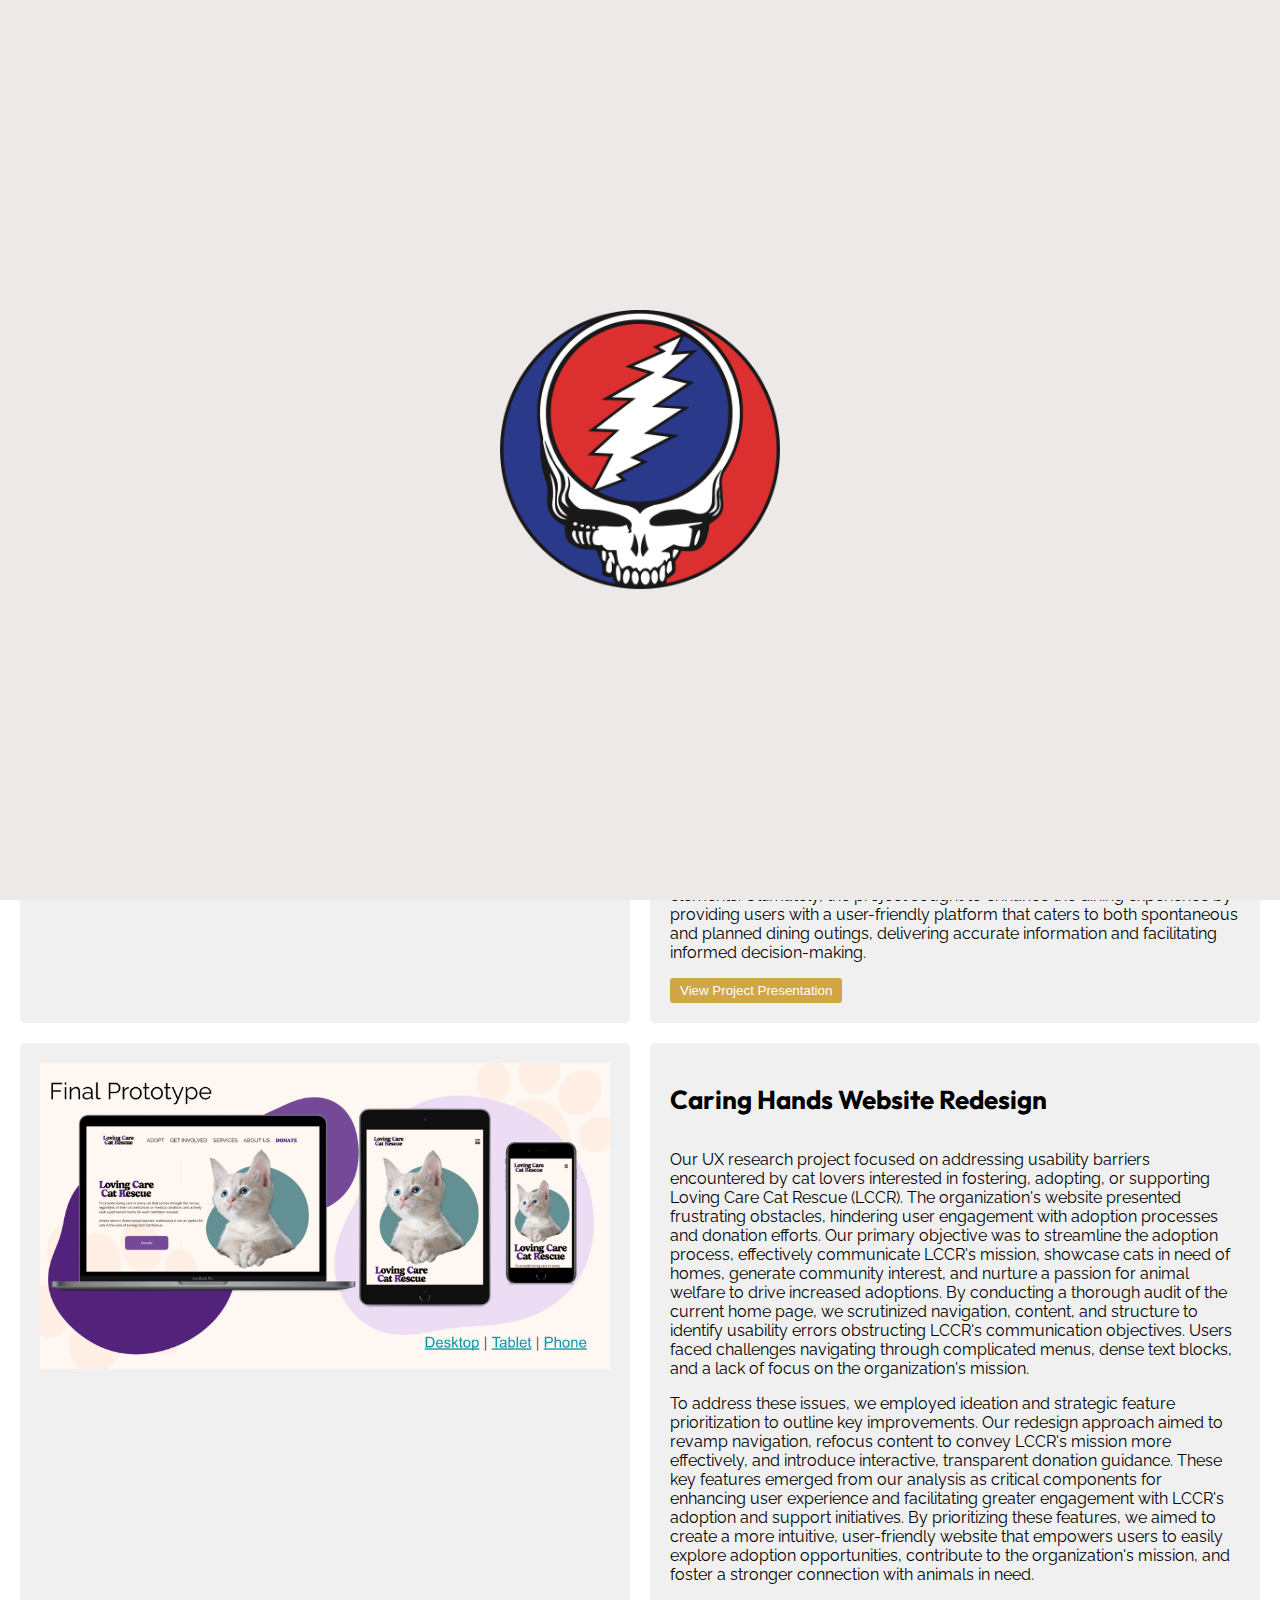
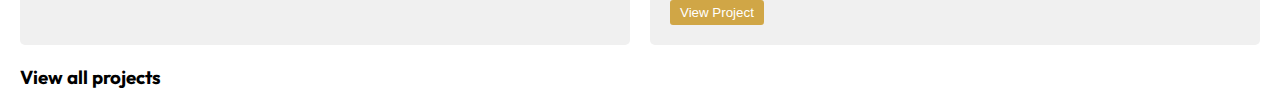
==== index.html @ 75f95a11 "push folder changes" ====
<!DOCTYPE html>
<html lang="en">
 <head>
    <meta charset="UTF-8">
    <meta name="viewport" content="width=device-width, initial-scale=1.0">
    <link href="css/style.css" rel="stylesheet" type="text/css">
    <link rel="preconnect" href="https://fonts.googleapis.com">
    <link rel="preconnect" href="https://fonts.gstatic.com" crossorigin>
    <link href="https://fonts.googleapis.com/css2?family=Outfit:wght@100..900&display=swap" rel="stylesheet">
    <link href="https://fonts.googleapis.com/css2?family=Outfit:wght@100..900&family=Raleway:ital,wght@0,100..900;1,100..900&display=swap" rel="stylesheet">
    <title>Matt Hallman (Freelance UX Researcher)</title>

 </head>
 <body>
    <header>
        <h1>Matt Hallman</h1>
        <h3>Freelance UX Researcher</h3>
        <nav>
            <ul>
                <li><a href="./index.html">Home</a></li>
                <li><a href="./myskills.html">My UX Skills</a></li>
                <li><a href="./mywork.html">My Work</a></li>
                <li><a href="https://www.linkedin.com/in/matthallman/">Contact Me</a></li>
            </ul>
        </nav>
    </header>

    <section class="mySkills">
        <h2>My UX Skills</h2>
        <div class="flexContainer">
            <div>
                <img src="images/ux-design.png" alt="Skill Icon 1">
                <h3>Design Tools</h3>
                <p>Figma | InVision | Photoshop | Tableau | Miro |</p>
                   <p> Pen + Paper | GitHub | VS Code | HTML | CSS |
                   Java Script | JSQuery </p>
            </div>
            <div>
                <img src="images/ux-design.png"" alt="Skill Icon 2">
                <h3>Research Skills</h3>
                <p>User Interviews | User Testing |
                    Persona Development </p>
                   <p>Brainstorming | Storyboarding |
                    Hueristic Evaluation</p>
            </div>
            <div>
                <img src="images/ux-design.png"" alt="Skill Icon 3">
                <h3>Experience</h3>
                <p>University of Minnesota UX/UI Bootcamp Certification </p>
                <p>University of Minnesota Data Analytics & Visualization Bootcamp Certification </p>
                 
            </div>
        </div>
    </section>

    <section class="myWork">
        <h4>My Work</h4>
        <div class="workGrid">
            <div>
                <img src="images/lastTable.png" alt="Project 1">
            </div>
            <div>
                <h4>Last Table App Project</h4>
                <p>The project aimed to develop a user-centric app tailored for individuals seeking last-minute dining options, 
                    facilitating the discovery of popular local restaurants and the seamless booking of reservations on short notice. 
                    Through a combination of qualitative and quantitative research methods, including user interviews, online surveys, 
                    and competitor analysis, we delved into user behaviors and preferences surrounding restaurant selection and 
                    reservation processes. Insights revealed a strong preference for convenience, varied reservation practices, 
                    and reliance on digital tools for restaurant discovery.</p> <p>Design implications emphasized the need for a seamless 
                    reservation process, real-time availability updates, and integration of social proof elements. Ultimately, the 
                    project sought to enhance the dining experience by providing users with a user-friendly platform that caters to both 
                    spontaneous and planned dining outings, delivering accurate information and facilitating informed decision-making.</p>
                <button>View Project Presentation</button>
            </div>
            <div>
                <img src="images/caringHands.png" alt="Project 2">
            </div>
            <div>
                <h4>Caring Hands Website Redesign</h4>
                <p>Our UX research project focused on addressing usability barriers encountered by cat lovers interested in fostering, 
                    adopting, or supporting Loving Care Cat Rescue (LCCR). The organization's website presented frustrating obstacles, 
                    hindering user engagement with adoption processes and donation efforts. Our primary objective was to streamline the 
                    adoption process, effectively communicate LCCR's mission, showcase cats in need of homes, generate community interest, 
                    and nurture a passion for animal welfare to drive increased adoptions. By conducting a thorough audit of the current 
                    home page, we scrutinized navigation, content, and structure to identify usability errors obstructing LCCR's 
                    communication objectives. Users faced challenges navigating through complicated menus, dense text blocks, and a 
                    lack of focus on the organization's mission.</p>

                    <p> To address these issues, we employed ideation and strategic feature prioritization to outline key improvements. 
                    Our redesign approach aimed to revamp navigation, refocus content to convey LCCR's mission more effectively, 
                    and introduce interactive, transparent donation guidance. These key features emerged from our analysis as critical 
                    components for enhancing user experience and facilitating greater engagement with LCCR's adoption and support initiatives. 
                    By prioritizing these features, we aimed to create a more intuitive, user-friendly website that empowers users to easily 
                    explore adoption opportunities, contribute to the organization's mission, and foster a stronger connection with animals 
                    in need.</p>
                <button>View Project</button>
            </div>
        </div>
        <h3>View all projects</h3>
    </section>

    <footer>
        <a href="https://www.linkedin.com/in/matthallman/">LinkedIn</a>
        <a href="https://www.instagram.com/">Instagram</a>
    
    </footer>


    <div class="preloader">
    <img src="images/syf2.png">
    </div>

    <script src="https://ajax.googleapis.com/ajax/libs/jquery/3.4.1/jquery.min.js"></script>
    <script src="js/index.js"></script>
    <script src="https://code.jquery.com/jquery-3.6.0.min.js"></script>

 </body>    
</html>
---- css/style.css ----
/* CSS styles here */
body {
    font-family: Arial, sans-serif;
    margin: 0;
    padding: 0;
    box-sizing: border-box;
}

.mySkills {
    margin: 20px;
}

.flexContainer {
    display: flex;
    justify-content: space-between;
    align-items: center;
}

.flexContainer div {
    width: 33%; /* Set width of each skill box */
    padding: 20px;
    margin: 10px;
    background-color: #f0f0f0;
    border-radius: 5px;
    text-align: center;
}

.flexContainer img {
    width: 50px;
    height: 50px;
    margin-bottom: 10px;
}

.myWork {
    margin: 20px;
}

.workGrid {
    display: grid;
    grid-template-columns: 1fr 1fr; /* Two columns */
    gap: 20px;
}

.workGrid div {
    padding: 20px;
    background-color: #f0f0f0;
    border-radius: 5px;
}

.workGrid img {
    width: 100%;
    height: auto;
}

.workGrid button {
    background-color: #D0A646;
    color: white;
    border: none;
    padding: 5px 10px;
    border-radius: 3px;
    cursor: pointer;
}

h1 {
    font-size: 32px;
    margin: 0;
    font-family: "Outfit", sans-serif, arial;
}


h3 {
    margin-top: 20px;
    font-family: "Outfit", sans-serif, arial;
}
h4 {
    margin-top: 20px;
    font-size: 26px;
    font-family: "Outfit", sans-serif, arial;
}

footer {
    background-color: #437C90;
    color: #D0A646;
    padding: 20px;
    text-align: center;
    position: fixed;
    bottom: 0;
    width: 100%;
}

header {
    background-color: #437C90;
    color: #D0A646;
    text-align: center;
    padding: 20px;
    display: flex;
    justify-content: space-between;
    align-items: center;
}

footer a {
    color: #fff;
    text-decoration: none;
    margin: 0 10px;
}

h1{
    font-family: "Outfit", sans-serif;
    font-optical-sizing: auto;
    font-weight: weight;
    font-style: normal;
  }

  p {
    font-family: "Raleway", sans-serif;
    font-optical-sizing: auto;
    /* font-weight: 400pt; */
    font-style: normal;
  }

  .button {
    color:#D0A646;
    
  }

  nav ul {
    list-style-type: none;
    padding: 0;
}

nav ul li {
    display: inline;
    margin-right: 20px;
}

nav ul li a {
    font-family: "Raleway", sans-serif;
    text-decoration: none;
    color: #D0A646;
}

nav ul li a:hover {
    text-decoration: underline;
}

 .preloader {
    position: fixed;
    width: 100%;
    height: 100vh;
    z-index: 100000;
    background-color: rgb(238, 233, 233);
    top: 0;
    display: flex;
    align-items: center;
  }
   .preloader img {
    animation: spin 3s ease;
    transition: all;
    width: 280px;
    margin: 0 auto;
  }

  .workGrid button:hover {
    background-color: #0056b3; /* Change button color on hover */
}

@media only screen and (max-width: 600px) {
    /* Mobile media query styles */
    .flexContainer {
        flex-direction: column; /* Change flex direction to column */
    }

    .flexContainer div {
        width: 100%; /* Make flex children take up 100% width */
    }

    .workGrid {
        grid-template-areas:
            "image1"
            "content1"
            "image2"
            "content2";
        grid-template-columns: 1fr; /* Display only one column */
        grid-template-rows: auto auto auto auto; /* Set rows for mobile views */
    }
}
@keyframes spin {
    0% {
      transform: rotate(0deg);
    }
    50% {
      transform: rotate(360deg);
    }
    100% {
      transform: rotate(720deg);
    }
  }
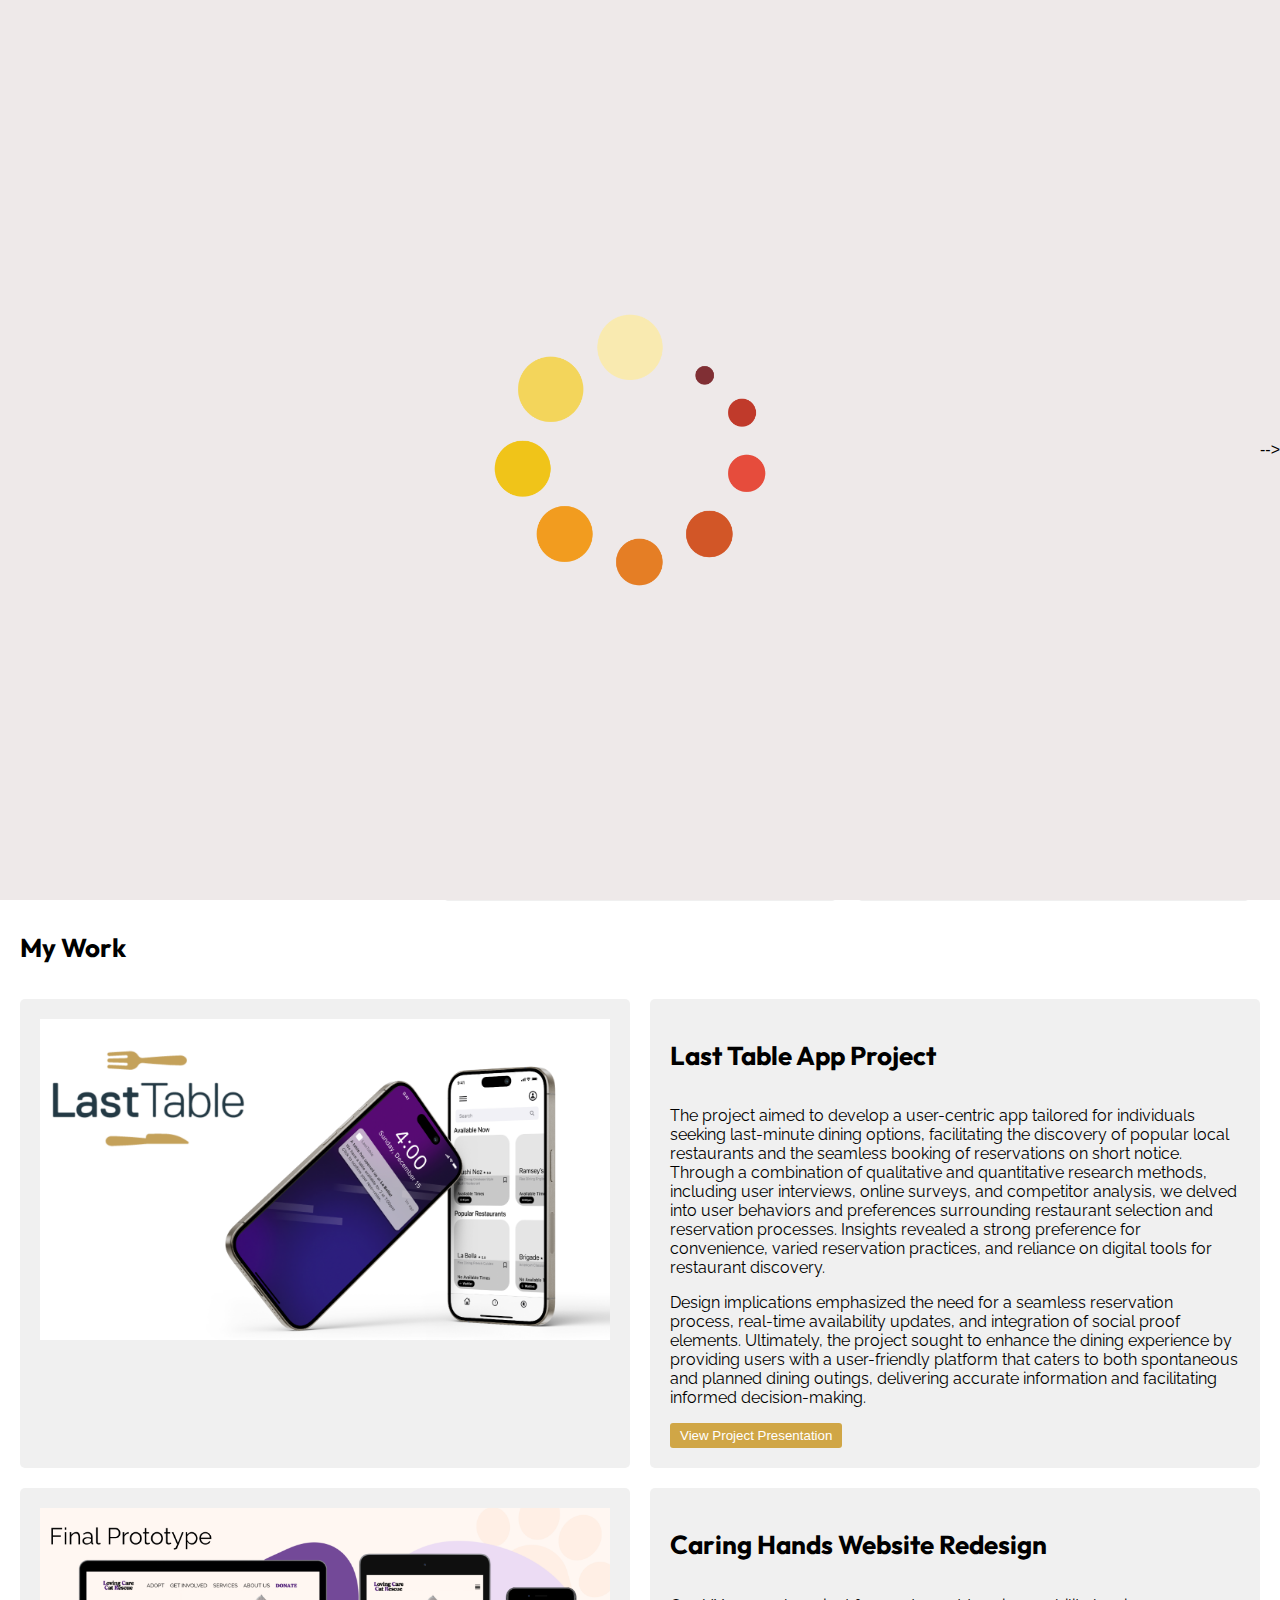
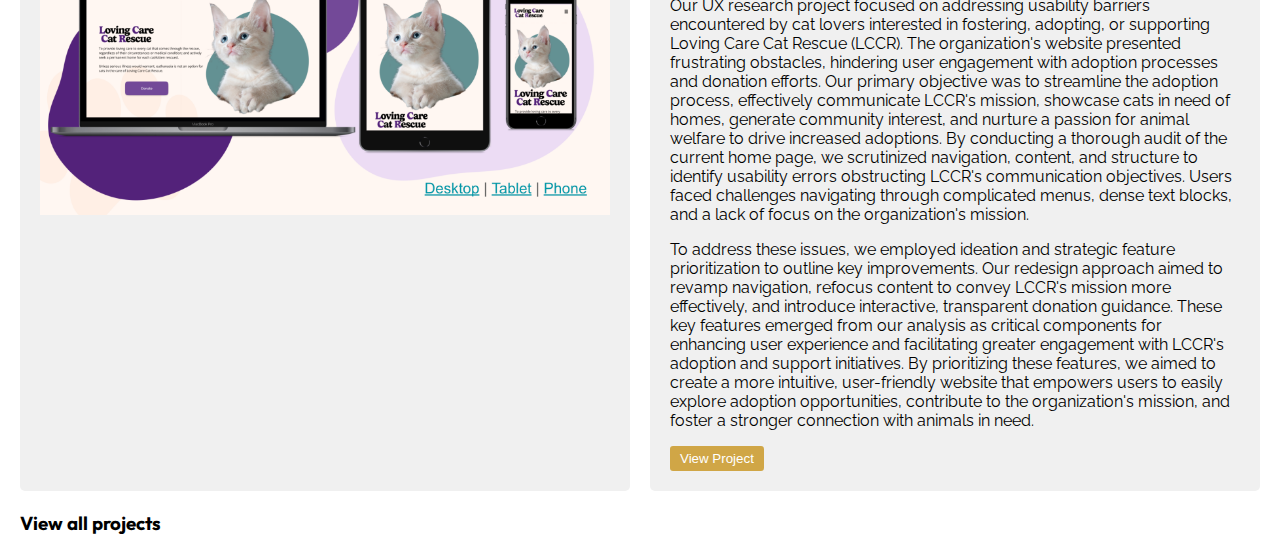
==== commit a22e25c0: "push changes" ====
--- a/index.html
+++ b/index.html
@@ -1,17 +1,21 @@
 <!DOCTYPE html>
 <html lang="en">
- <head>
+
+<head>
     <meta charset="UTF-8">
     <meta name="viewport" content="width=device-width, initial-scale=1.0">
     <link href="css/style.css" rel="stylesheet" type="text/css">
     <link rel="preconnect" href="https://fonts.googleapis.com">
     <link rel="preconnect" href="https://fonts.gstatic.com" crossorigin>
     <link href="https://fonts.googleapis.com/css2?family=Outfit:wght@100..900&display=swap" rel="stylesheet">
-    <link href="https://fonts.googleapis.com/css2?family=Outfit:wght@100..900&family=Raleway:ital,wght@0,100..900;1,100..900&display=swap" rel="stylesheet">
+    <link
+        href="https://fonts.googleapis.com/css2?family=Outfit:wght@100..900&family=Raleway:ital,wght@0,100..900;1,100..900&display=swap"
+        rel="stylesheet">
     <title>Matt Hallman (Freelance UX Researcher)</title>
 
- </head>
- <body>
+</head>
+
+<body>
     <header>
         <h1>Matt Hallman</h1>
         <h3>Freelance UX Researcher</h3>
@@ -20,35 +24,50 @@
                 <li><a href="./index.html">Home</a></li>
                 <li><a href="./myskills.html">My UX Skills</a></li>
                 <li><a href="./mywork.html">My Work</a></li>
-                <li><a href="https://www.linkedin.com/in/matthallman/">Contact Me</a></li>
+                <li><a href="https://www.linkedin.com/in/matthallman/">Connect with Me</a></li>
             </ul>
+            <!-- <select onchange="window.location.href=this.value;">
+                <option value="#" selected>Select an Option</option>
+                <option value="my-ux-skills.html">My UX Skills</option>
+                <option value="my-work.html">My Work</option>
+                <option value="contact-me.html">Contact Me</option>
+            </select> -->
         </nav>
     </header>
+    <div class="hero-banner">
+        <div class="bio">
+            <img src="profile-picture.jpg" alt="Profile Picture">
+            <!-- Replace 'profile-picture.jpg' with your image file -->
+            <h2>Matt Hallman</h2>
+            <p>Freelance UX Researcher</p>
+            <p>Lorem ipsum dolor sit amet, consectetur adipiscing elit. Nullam in dui mauris.</p>
+        </div>
+    </div>
 
     <section class="mySkills">
         <h2>My UX Skills</h2>
         <div class="flexContainer">
             <div>
-                <img src="images/ux-design.png" alt="Skill Icon 1">
+                <img src="images/tools.png" alt="Skill Icon 1">
                 <h3>Design Tools</h3>
                 <p>Figma | InVision | Photoshop | Tableau | Miro |</p>
-                   <p> Pen + Paper | GitHub | VS Code | HTML | CSS |
-                   Java Script | JSQuery </p>
+                <p> Pen + Paper | GitHub | VS Code | HTML | CSS |
+                    Java Script | JSQuery </p>
             </div>
             <div>
-                <img src="images/ux-design.png"" alt="Skill Icon 2">
+                <img src="images/research.png" alt="Skill Icon 2">
                 <h3>Research Skills</h3>
                 <p>User Interviews | User Testing |
                     Persona Development </p>
-                   <p>Brainstorming | Storyboarding |
+                <p>Brainstorming | Storyboarding |
                     Hueristic Evaluation</p>
             </div>
             <div>
-                <img src="images/ux-design.png"" alt="Skill Icon 3">
+                <img src="images/mywork.png" alt="Skill Icon 3">
                 <h3>Experience</h3>
                 <p>University of Minnesota UX/UI Bootcamp Certification </p>
-                <p>University of Minnesota Data Analytics & Visualization Bootcamp Certification </p>
-                 
+                <p>University of Minnesota Data Analytics & Visualization Certification </p>
+
             </div>
         </div>
     </section>
@@ -61,15 +80,24 @@
             </div>
             <div>
                 <h4>Last Table App Project</h4>
-                <p>The project aimed to develop a user-centric app tailored for individuals seeking last-minute dining options, 
-                    facilitating the discovery of popular local restaurants and the seamless booking of reservations on short notice. 
-                    Through a combination of qualitative and quantitative research methods, including user interviews, online surveys, 
-                    and competitor analysis, we delved into user behaviors and preferences surrounding restaurant selection and 
-                    reservation processes. Insights revealed a strong preference for convenience, varied reservation practices, 
-                    and reliance on digital tools for restaurant discovery.</p> <p>Design implications emphasized the need for a seamless 
-                    reservation process, real-time availability updates, and integration of social proof elements. Ultimately, the 
-                    project sought to enhance the dining experience by providing users with a user-friendly platform that caters to both 
-                    spontaneous and planned dining outings, delivering accurate information and facilitating informed decision-making.</p>
+                <p>The project aimed to develop a user-centric app tailored for individuals seeking last-minute dining
+                    options,
+                    facilitating the discovery of popular local restaurants and the seamless booking of reservations on
+                    short notice.
+                    Through a combination of qualitative and quantitative research methods, including user interviews,
+                    online surveys,
+                    and competitor analysis, we delved into user behaviors and preferences surrounding restaurant
+                    selection and
+                    reservation processes. Insights revealed a strong preference for convenience, varied reservation
+                    practices,
+                    and reliance on digital tools for restaurant discovery.</p>
+                <p>Design implications emphasized the need for a seamless
+                    reservation process, real-time availability updates, and integration of social proof elements.
+                    Ultimately, the
+                    project sought to enhance the dining experience by providing users with a user-friendly platform
+                    that caters to both
+                    spontaneous and planned dining outings, delivering accurate information and facilitating informed
+                    decision-making.</p>
                 <button>View Project Presentation</button>
             </div>
             <div>
@@ -77,21 +105,34 @@
             </div>
             <div>
                 <h4>Caring Hands Website Redesign</h4>
-                <p>Our UX research project focused on addressing usability barriers encountered by cat lovers interested in fostering, 
-                    adopting, or supporting Loving Care Cat Rescue (LCCR). The organization's website presented frustrating obstacles, 
-                    hindering user engagement with adoption processes and donation efforts. Our primary objective was to streamline the 
-                    adoption process, effectively communicate LCCR's mission, showcase cats in need of homes, generate community interest, 
-                    and nurture a passion for animal welfare to drive increased adoptions. By conducting a thorough audit of the current 
-                    home page, we scrutinized navigation, content, and structure to identify usability errors obstructing LCCR's 
-                    communication objectives. Users faced challenges navigating through complicated menus, dense text blocks, and a 
+                <p>Our UX research project focused on addressing usability barriers encountered by cat lovers interested
+                    in fostering,
+                    adopting, or supporting Loving Care Cat Rescue (LCCR). The organization's website presented
+                    frustrating obstacles,
+                    hindering user engagement with adoption processes and donation efforts. Our primary objective was to
+                    streamline the
+                    adoption process, effectively communicate LCCR's mission, showcase cats in need of homes, generate
+                    community interest,
+                    and nurture a passion for animal welfare to drive increased adoptions. By conducting a thorough
+                    audit of the current
+                    home page, we scrutinized navigation, content, and structure to identify usability errors
+                    obstructing LCCR's
+                    communication objectives. Users faced challenges navigating through complicated menus, dense text
+                    blocks, and a
                     lack of focus on the organization's mission.</p>
 
-                    <p> To address these issues, we employed ideation and strategic feature prioritization to outline key improvements. 
-                    Our redesign approach aimed to revamp navigation, refocus content to convey LCCR's mission more effectively, 
-                    and introduce interactive, transparent donation guidance. These key features emerged from our analysis as critical 
-                    components for enhancing user experience and facilitating greater engagement with LCCR's adoption and support initiatives. 
-                    By prioritizing these features, we aimed to create a more intuitive, user-friendly website that empowers users to easily 
-                    explore adoption opportunities, contribute to the organization's mission, and foster a stronger connection with animals 
+                <p> To address these issues, we employed ideation and strategic feature prioritization to outline key
+                    improvements.
+                    Our redesign approach aimed to revamp navigation, refocus content to convey LCCR's mission more
+                    effectively,
+                    and introduce interactive, transparent donation guidance. These key features emerged from our
+                    analysis as critical
+                    components for enhancing user experience and facilitating greater engagement with LCCR's adoption
+                    and support initiatives.
+                    By prioritizing these features, we aimed to create a more intuitive, user-friendly website that
+                    empowers users to easily
+                    explore adoption opportunities, contribute to the organization's mission, and foster a stronger
+                    connection with animals
                     in need.</p>
                 <button>View Project</button>
             </div>
@@ -101,18 +142,23 @@
 
     <footer>
         <a href="https://www.linkedin.com/in/matthallman/">LinkedIn</a>
-        <a href="https://www.instagram.com/">Instagram</a>
-    
+        <a href="https://github.com/matthallman">GitHub</a>
+        <a href="https://www.instagram.com/boofda">Instagram</a>
+        <a href="https://www.flaticon.com/free-icons/ux" title="ux icons">Ux icons created by Flowicon - Flaticon</a>
+
     </footer>
 
 
     <div class="preloader">
-    <img src="images/syf2.png">
-    </div>
+        <!-- <img src="images/syf2.png"> -->
+        <img src="images/loading.png" 
+    <!-- </div> -->
 
-    <script src="https://ajax.googleapis.com/ajax/libs/jquery/3.4.1/jquery.min.js"></script>
-    <script src="js/index.js"></script>
-    <script src="https://code.jquery.com/jquery-3.6.0.min.js"></script>
+        <script src="https://ajax.googleapis.com/ajax/libs/jquery/3.4.1/jquery.min.js"></script>
+        <script src="js/index.js"></script>
+        <script src="https://code.jquery.com/jquery-3.6.0.min.js"></script>
 
- </body>    
+
+</body>
+
 </html>--- a/css/style.css
+++ b/css/style.css
@@ -1,5 +1,29 @@
 
 /* CSS styles here */
+.hero-banner {
+    background-image: url('hero-image.jpg'); /* Replace 'hero-image.jpg' with your image file */
+    background-size: cover;
+    background-position: center;
+    color: #fff;
+    text-align: center;
+    padding: 100px 0; /* Adjust padding as needed */
+}
+
+.bio {
+    max-width: 600px; /* Adjust max-width as needed */
+    margin: 0 auto;
+    padding: 20px;
+    background-color: rgba(0, 0, 0, 0.7); /* Semi-transparent background */
+    border-radius: 10px;
+}
+
+.bio img {
+    border-radius: 50%; /* Rounded border for the image */
+    width: 150px; /* Adjust image size as needed */
+    height: 150px;
+    margin-bottom: 20px;
+}
+
 body {
     font-family: Arial, sans-serif;
     margin: 0;
@@ -27,8 +51,8 @@
 }
 
 .flexContainer img {
-    width: 50px;
-    height: 50px;
+    width: 80px;
+    height: 80px;
     margin-bottom: 10px;
 }
 
@@ -155,7 +179,7 @@
     align-items: center;
   }
    .preloader img {
-    animation: spin 3s ease;
+    animation: spin 2s ease;
     transition: all;
     width: 280px;
     margin: 0 auto;
@@ -164,6 +188,8 @@
   .workGrid button:hover {
     background-color: #0056b3; /* Change button color on hover */
 }
+
+
 
 @media only screen and (max-width: 600px) {
     /* Mobile media query styles */
